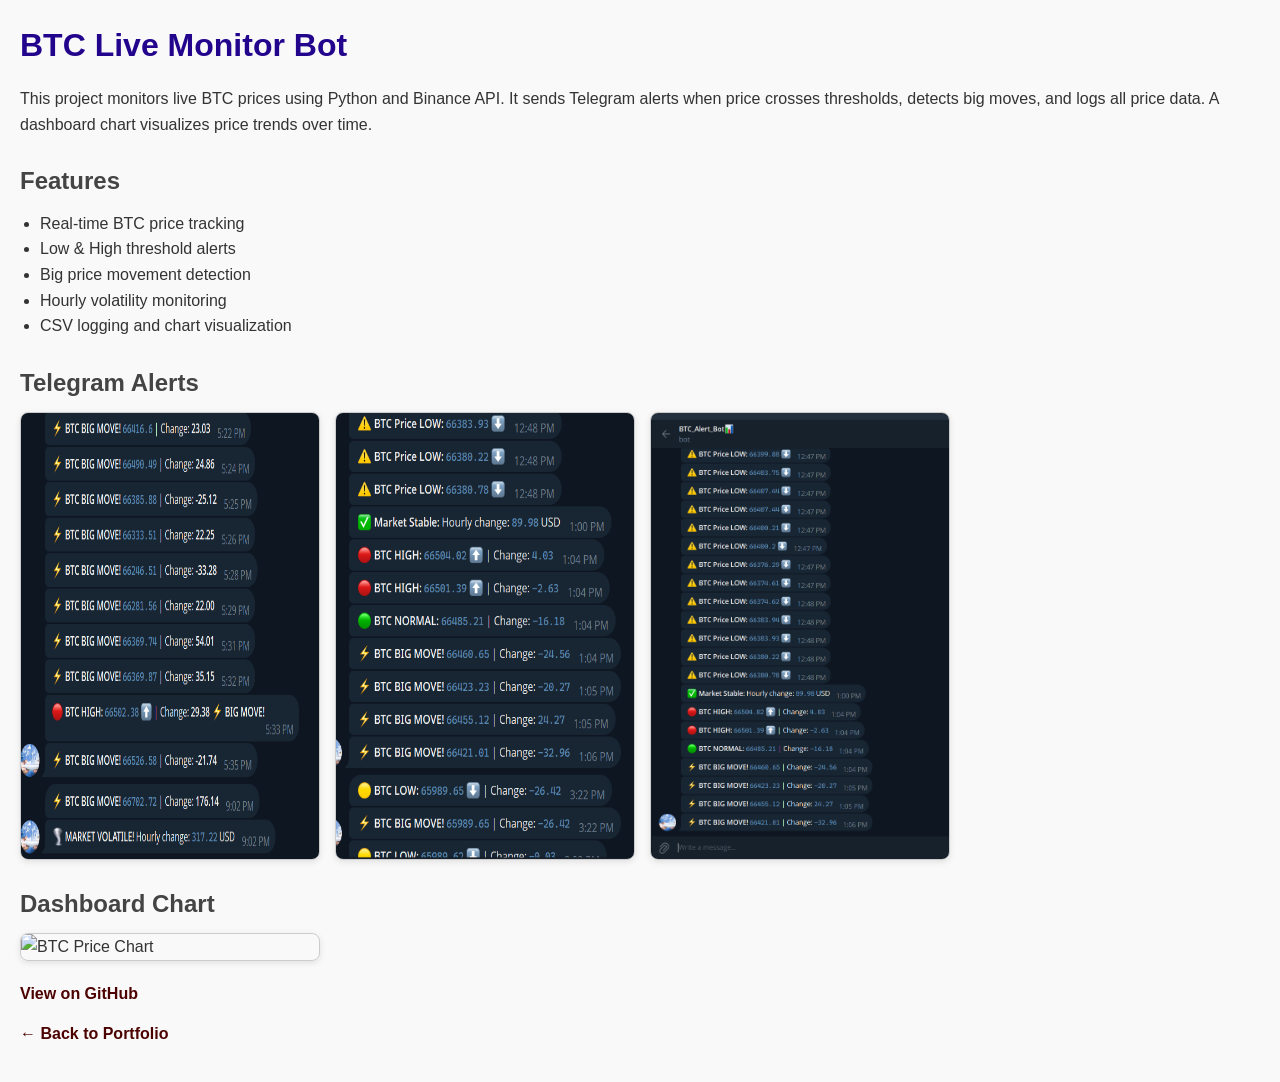
==== btc-project.html @ 2fce858a "add project btc live monitor" ====
<!DOCTYPE html>
<html lang="en">
<head>
  <meta charset="UTF-8">
  <meta name="viewport" content="width=device-width, initial-scale=1.0">
  <title>BTC Live Monitor Bot</title>
  <style>
    /* Reset some defaults */
    * { box-sizing: border-box; margin: 0; padding: 0; }

    body { 
      font-family: Arial, Helvetica, sans-serif; 
      background-color: #f9f9f9; 
      color: #333; 
      line-height: 1.6;
      padding: 20px; 
    }

    a { color: #4d0202; text-decoration: none; }
    a:hover { text-decoration: underline; }

    h1 { color: #23058d; margin-bottom: 15px; }
    h2 { color: #444; margin-top: 25px; margin-bottom: 10px; }

    p { margin-bottom: 15px; }
    ul { margin-left: 20px; margin-bottom: 15px; }

    .images { 
      display: flex; 
      flex-wrap: wrap; 
      gap: 15px; 
      margin-bottom: 20px;
    }

    .images img { 
      max-width: 100%; 
      width: 300px; 
      border: 1px solid #ccc; 
      border-radius: 8px; 
      box-shadow: 0 2px 6px rgba(0,0,0,0.1); 
    }

    .links { margin-top: 20px; }
    .links a { font-weight: bold; }
  </style>
</head>
<body>

  <h1>BTC Live Monitor Bot</h1>

  <p>
    This project monitors live BTC prices using Python and Binance API. It sends Telegram alerts when price crosses thresholds, detects big moves, and logs all price data. A dashboard chart visualizes price trends over time.
  </p>

  <h2>Features</h2>
  <ul>
    <li>Real-time BTC price tracking</li>
    <li>Low & High threshold alerts</li>
    <li>Big price movement detection</li>
    <li>Hourly volatility monitoring</li>
    <li>CSV logging and chart visualization</li>
  </ul>

  <h2>Telegram Alerts</h2>
  <div class="images">
    <img src="assets/images/Screenshot 2026-04-02 220058.png" alt="Low Threshold Alert">
    <img src="assets/images/Screenshot 2026-04-02 220120.png" alt="High Threshold Alert">
    <img src="assets/images/Screenshot 2026-04-02 151703.png" alt="Big Move Alert">
  </div>

  <h2>Dashboard Chart</h2>
  <div class="images">
    <img src="assets/images/btc_chart.png" alt="BTC Price Chart">
  </div>

  <div class="links">
    <p>
      <a href="https://github.com/Yonan-md/live-monitor" target="_blank">View on GitHub</a>
    </p>
    <p>
      <a href="index.html">&larr; Back to Portfolio</a>
    </p>
  </div>

</body>
</html>
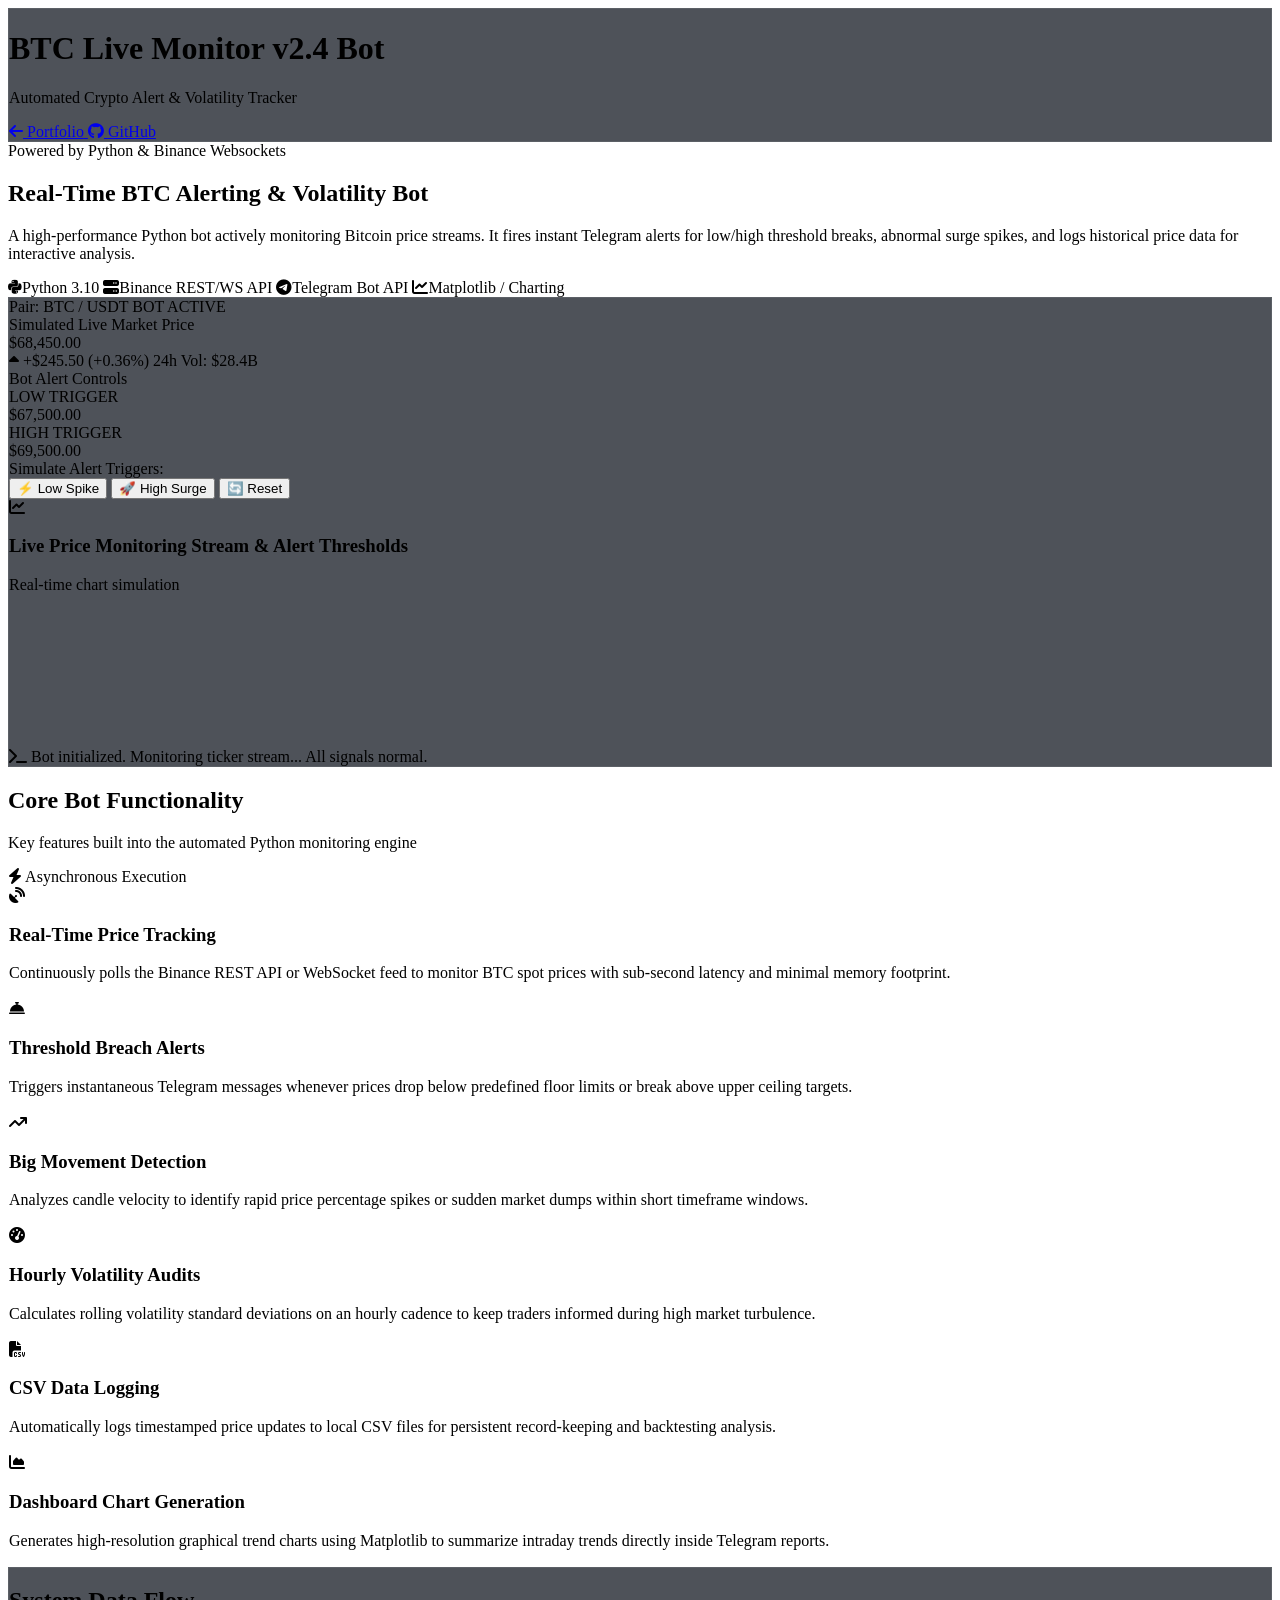
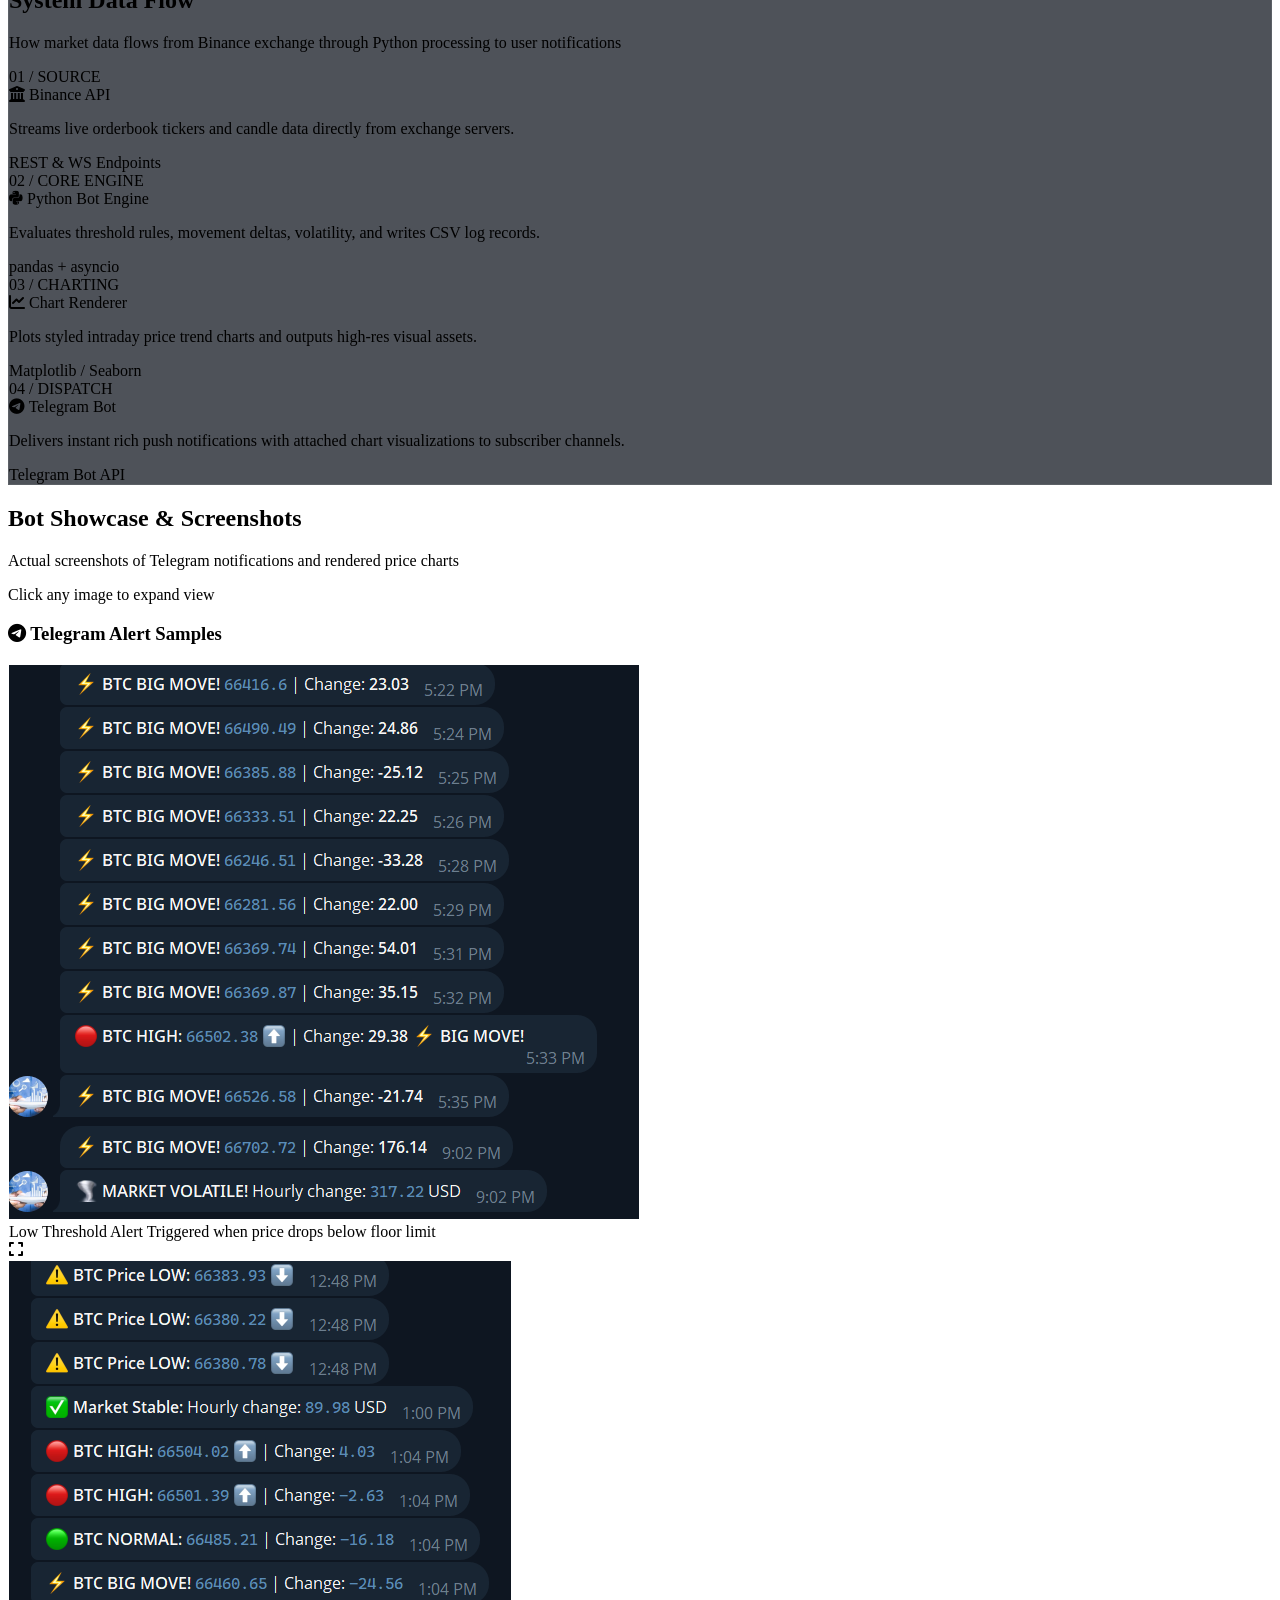
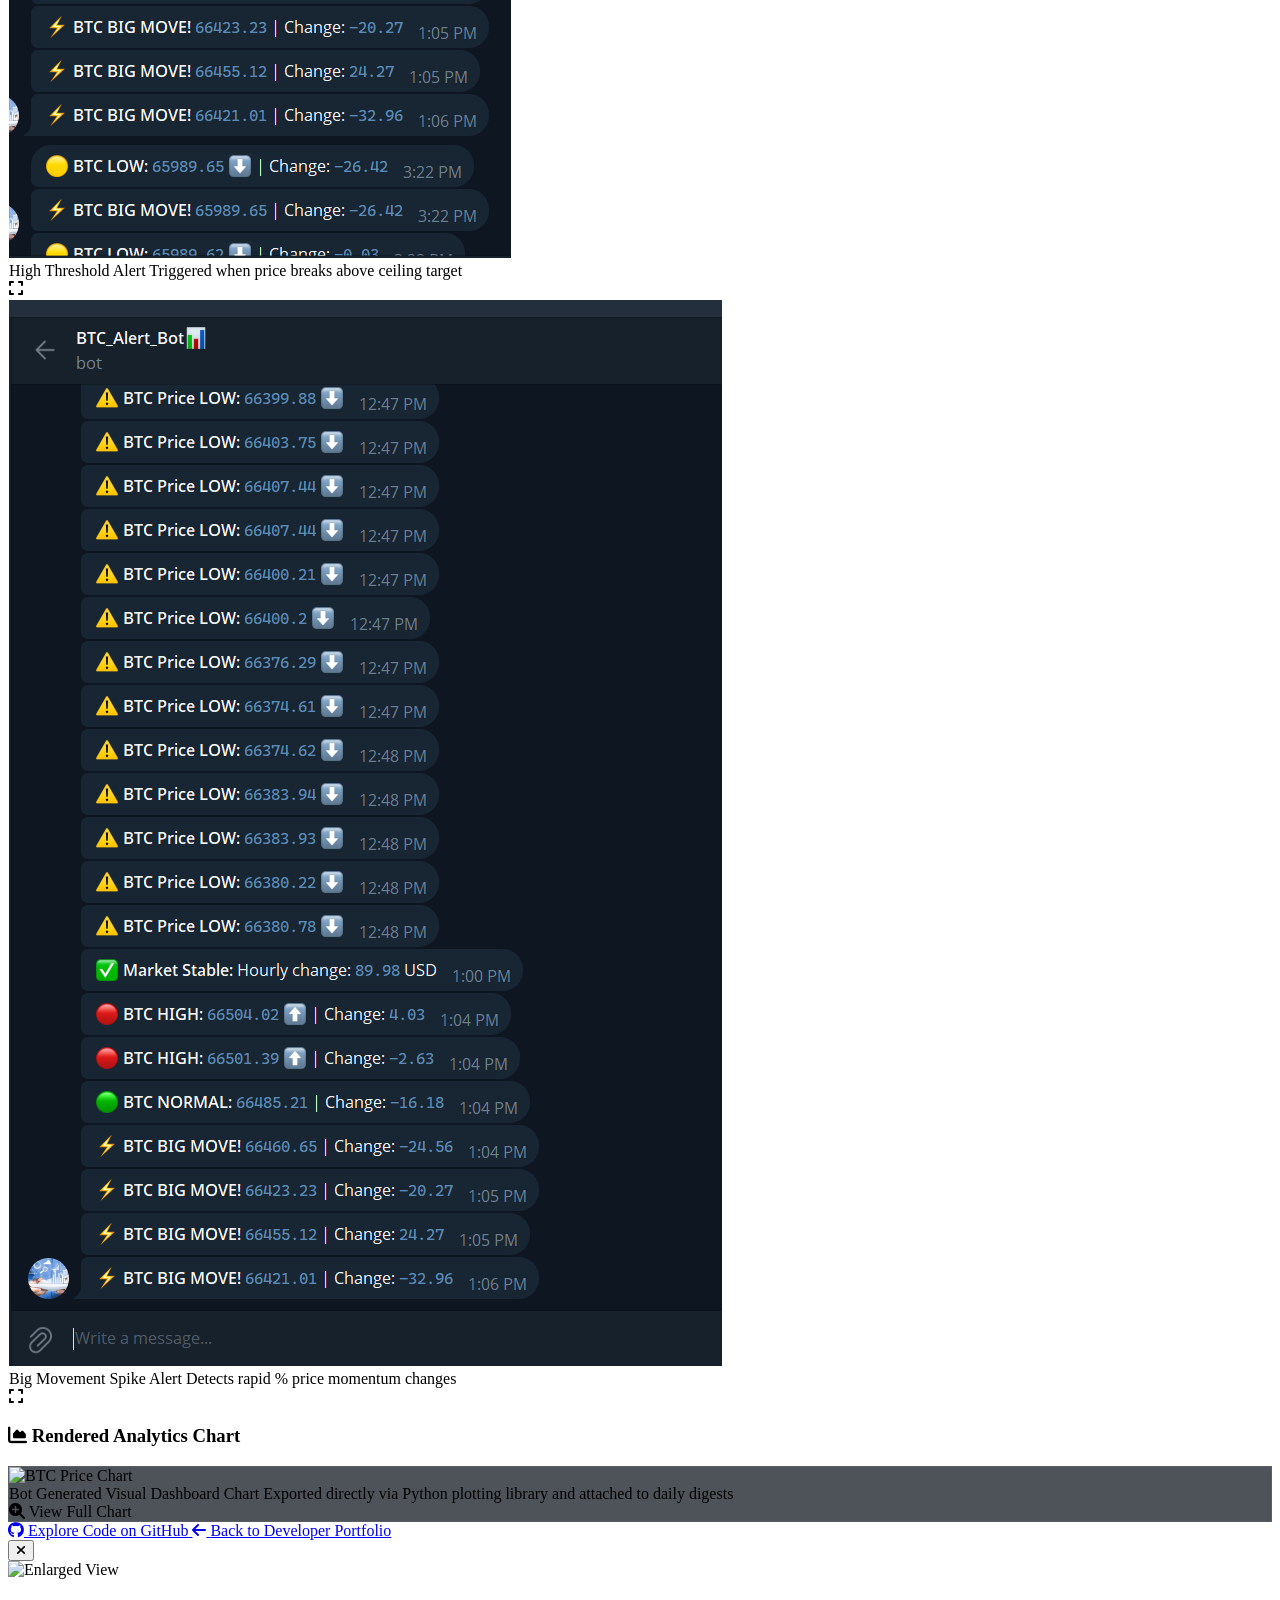
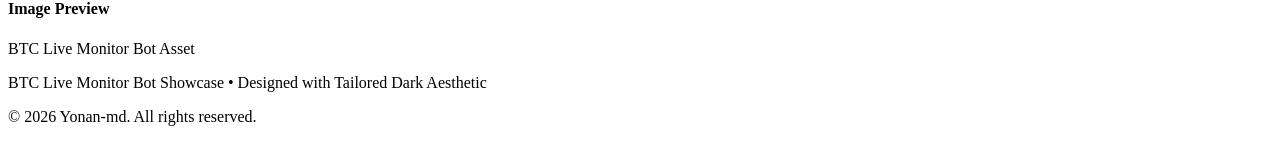
==== commit d34862d5: "Update portfolio project files" ====
--- a/btc-project.html
+++ b/btc-project.html
@@ -1,86 +1,856 @@
 <!DOCTYPE html>
-<html lang="en">
+<html lang="en" class="dark">
+
 <head>
   <meta charset="UTF-8">
   <meta name="viewport" content="width=device-width, initial-scale=1.0">
-  <title>BTC Live Monitor Bot</title>
+  <title>BTC Live Monitor Bot - Modern Showcase</title>
+
+  <!-- Tailwind CSS Framework -->
+  <script src="https://cdn.tailwindcss.com"></script>
+
+  <!-- Font Awesome Icons -->
+  <link rel="stylesheet" href="https://cdnjs.cloudflare.com/ajax/libs/font-awesome/6.4.0/css/all.min.css">
+
+  <!-- Google Fonts: Plus Jakarta Sans & JetBrains Mono -->
+  <link rel="preconnect" href="https://fonts.googleapis.com">
+  <link rel="preconnect" href="https://fonts.gstatic.com" crossorigin>
+  <link
+    href="https://fonts.googleapis.com/css2?family=JetBrains+Mono:wght@400;500;700&family=Plus+Jakarta+Sans:wght@300;400;500;600;700;800&display=swap"
+    rel="stylesheet">
+
+  <!-- Chart.js for Interactive Price Visualization -->
+  <script src="https://cdn.jsdelivr.net/npm/chart.js"></script>
+
+  <script>
+    tailwind.config = {
+      darkMode: 'class',
+      theme: {
+        extend: {
+          colors: {
+            brand: {
+              gold: '#F7931A', // BTC Gold
+              blue: '#00F0FF', // Cyber Cyan
+              dark: '#0B0E14',
+              card: '#131822',
+              cardBorder: '#20293A',
+              accent: '#3B82F6'
+            }
+          },
+          fontFamily: {
+            sans: ['"Plus Jakarta Sans"', 'sans-serif'],
+            mono: ['"JetBrains Mono"', 'monospace']
+          }
+        }
+      }
+    }
+  </script>
+
   <style>
-    /* Reset some defaults */
-    * { box-sizing: border-box; margin: 0; padding: 0; }
-
-    body { 
-      font-family: Arial, Helvetica, sans-serif; 
-      background-color: #f9f9f9; 
-      color: #333; 
-      line-height: 1.6;
-      padding: 20px; 
-    }
-
-    a { color: #4d0202; text-decoration: none; }
-    a:hover { text-decoration: underline; }
-
-    h1 { color: #23058d; margin-bottom: 15px; }
-    h2 { color: #444; margin-top: 25px; margin-bottom: 10px; }
-
-    p { margin-bottom: 15px; }
-    ul { margin-left: 20px; margin-bottom: 15px; }
-
-    .images { 
-      display: flex; 
-      flex-wrap: wrap; 
-      gap: 15px; 
-      margin-bottom: 20px;
-    }
-
-    .images img { 
-      max-width: 100%; 
-      width: 300px; 
-      border: 1px solid #ccc; 
-      border-radius: 8px; 
-      box-shadow: 0 2px 6px rgba(0,0,0,0.1); 
-    }
-
-    .links { margin-top: 20px; }
-    .links a { font-weight: bold; }
+    /* Custom Scrollbar */
+    ::-webkit-scrollbar {
+      width: 8px;
+    }
+
+    ::-webkit-scrollbar-track {
+      background: #0b0e14;
+    }
+
+    ::-webkit-scrollbar-thumb {
+      background: #1e293b;
+      border-radius: 4px;
+    }
+
+    ::-webkit-scrollbar-thumb:hover {
+      background: #334155;
+    }
+
+    /* Glassmorphism Backgrounds */
+    .glass-panel {
+      background: rgba(19, 24, 34, 0.75);
+      backdrop-filter: blur(16px);
+      -webkit-backdrop-filter: blur(16px);
+      border: 1px solid rgba(255, 255, 255, 0.08);
+    }
+
+    .glass-card {
+      background: rgba(255, 255, 255, 0.03);
+      backdrop-filter: blur(10px);
+      border: 1px solid rgba(255, 255, 255, 0.06);
+    }
+
+    .glass-card:hover {
+      border-color: rgba(247, 147, 26, 0.3);
+      box-shadow: 0 10px 30px -10px rgba(247, 147, 26, 0.15);
+    }
+
+    /* Glow Effects */
+    .glow-gold {
+      box-shadow: 0 0 25px -5px rgba(247, 147, 26, 0.3);
+    }
+
+    .glow-cyan {
+      box-shadow: 0 0 25px -5px rgba(0, 240, 255, 0.25);
+    }
+
+    /* Pulse animation for live status indicator */
+    @keyframes pulse-ring {
+      0% {
+        transform: scale(0.95);
+        opacity: 0.8;
+      }
+
+      50% {
+        transform: scale(1.2);
+        opacity: 0.3;
+      }
+
+      100% {
+        transform: scale(0.95);
+        opacity: 0.8;
+      }
+    }
+
+    .pulse-indicator {
+      animation: pulse-ring 2s infinite ease-in-out;
+    }
   </style>
 </head>
-<body>
-
-  <h1>BTC Live Monitor Bot</h1>
-
-  <p>
-    This project monitors live BTC prices using Python and Binance API. It sends Telegram alerts when price crosses thresholds, detects big moves, and logs all price data. A dashboard chart visualizes price trends over time.
-  </p>
-
-  <h2>Features</h2>
-  <ul>
-    <li>Real-time BTC price tracking</li>
-    <li>Low & High threshold alerts</li>
-    <li>Big price movement detection</li>
-    <li>Hourly volatility monitoring</li>
-    <li>CSV logging and chart visualization</li>
-  </ul>
-
-  <h2>Telegram Alerts</h2>
-  <div class="images">
-    <img src="assets/images/Screenshot 2026-04-02 220058.png" alt="Low Threshold Alert">
-    <img src="assets/images/Screenshot 2026-04-02 220120.png" alt="High Threshold Alert">
-    <img src="assets/images/Screenshot 2026-04-02 151703.png" alt="Big Move Alert">
+
+<body
+  class="bg-[#080B10] text-slate-200 font-sans min-h-screen flex flex-col selection:bg-amber-500/30 selection:text-amber-300">
+
+  <!-- Top Navigation Header -->
+  <header class="sticky top-0 z-40 w-full glass-panel border-b border-slate-800/80">
+    <div class="max-w-7xl mx-auto px-4 sm:px-6 lg:px-8 h-20 flex items-center justify-between">
+
+      <!-- Brand Logo / Title -->
+      <div class="flex items-center space-x-3">
+        <div
+          class="w-10 h-10 rounded-xl bg-gradient-to-tr from-amber-500 to-yellow-300 flex items-center justify-center text-slate-950 font-bold text-xl shadow-lg shadow-amber-500/20">
+          <i class="fa-bold fa-bitcoin"></i>
+        </div>
+        <div>
+          <h1 class="font-bold text-lg sm:text-xl text-white tracking-tight flex items-center gap-2">
+            BTC Live Monitor
+            <span
+              class="text-xs font-mono font-normal bg-amber-500/10 text-amber-400 border border-amber-500/20 px-2 py-0.5 rounded-full">v2.4
+              Bot</span>
+          </h1>
+          <p class="text-xs text-slate-400 hidden sm:block">Automated Crypto Alert & Volatility Tracker</p>
+        </div>
+      </div>
+
+      <!-- Quick Action Navigation -->
+      <div class="flex items-center gap-3 sm:gap-4">
+        <a href="index.html"
+          class="inline-flex items-center gap-2 px-3.5 py-2 rounded-lg text-sm font-medium text-slate-300 hover:text-white bg-slate-800/60 hover:bg-slate-700/60 border border-slate-700/50 transition duration-200">
+          <i class="fa-solid fa-arrow-left text-xs"></i>
+          <span class="hidden xs:inline">Portfolio</span>
+        </a>
+        <a href="https://github.com/Yonan-md/live-monitor" target="_blank" rel="noopener noreferrer"
+          class="inline-flex items-center gap-2 px-4 py-2 rounded-lg text-sm font-semibold text-slate-900 bg-gradient-to-r from-amber-400 to-amber-500 hover:from-amber-300 hover:to-amber-400 shadow-md shadow-amber-500/20 transition duration-200">
+          <i class="fa-brands fa-github text-base"></i>
+          <span>GitHub</span>
+        </a>
+      </div>
+    </div>
+  </header>
+
+  <!-- Hero & Live Ticker Showcase Section -->
+  <main class="flex-grow max-w-7xl w-full mx-auto px-4 sm:px-6 lg:px-8 py-8 space-y-12">
+
+    <!-- Hero Header -->
+    <section class="text-center max-w-3xl mx-auto pt-4 space-y-4">
+      <div
+        class="inline-flex items-center gap-2 px-3 py-1 rounded-full text-xs font-mono font-medium bg-cyan-500/10 text-cyan-400 border border-cyan-500/20">
+        <span class="w-2 h-2 rounded-full bg-cyan-400 animate-ping"></span>
+        Powered by Python & Binance Websockets
+      </div>
+
+      <h2 class="text-3xl sm:text-5xl font-extrabold text-white tracking-tight leading-tight">
+        Real-Time BTC Alerting & <span
+          class="bg-gradient-to-r from-amber-400 via-orange-400 to-yellow-300 bg-clip-text text-transparent">Volatility
+          Bot</span>
+      </h2>
+
+      <p class="text-slate-400 text-base sm:text-lg leading-relaxed">
+        A high-performance Python bot actively monitoring Bitcoin price streams. It fires instant Telegram alerts for
+        low/high threshold breaks, abnormal surge spikes, and logs historical price data for interactive analysis.
+      </p>
+
+      <!-- Tech Stack Badges -->
+      <div class="flex flex-wrap justify-center items-center gap-2 pt-2">
+        <span
+          class="px-3 py-1 rounded-md text-xs font-mono bg-slate-800/80 text-slate-300 border border-slate-700/60"><i
+            class="fa-brands fa-python text-blue-400 mr-1.5"></i>Python 3.10</span>
+        <span
+          class="px-3 py-1 rounded-md text-xs font-mono bg-slate-800/80 text-slate-300 border border-slate-700/60"><i
+            class="fa-solid fa-server text-amber-400 mr-1.5"></i>Binance REST/WS API</span>
+        <span
+          class="px-3 py-1 rounded-md text-xs font-mono bg-slate-800/80 text-slate-300 border border-slate-700/60"><i
+            class="fa-brands fa-telegram text-sky-400 mr-1.5"></i>Telegram Bot API</span>
+        <span
+          class="px-3 py-1 rounded-md text-xs font-mono bg-slate-800/80 text-slate-300 border border-slate-700/60"><i
+            class="fa-solid fa-chart-line text-emerald-400 mr-1.5"></i>Matplotlib / Charting</span>
+      </div>
+    </section>
+
+    <!-- Interactive Live Ticker Simulator Box -->
+    <section class="glass-panel rounded-2xl p-6 sm:p-8 border border-slate-800 relative overflow-hidden">
+      <div class="absolute top-0 left-0 right-0 h-1 bg-gradient-to-r from-amber-500 via-cyan-500 to-amber-500"></div>
+
+      <div class="grid grid-cols-1 lg:grid-cols-3 gap-8 items-center">
+        <!-- Live Ticker Stats -->
+        <div
+          class="space-y-6 lg:col-span-1 border-b lg:border-b-0 lg:border-r border-slate-800/80 pb-6 lg:pb-0 lg:pr-6">
+          <div class="flex items-center justify-between">
+            <span class="text-xs uppercase font-mono tracking-wider text-slate-400">Pair: BTC / USDT</span>
+            <span
+              class="inline-flex items-center gap-1.5 text-xs font-mono text-emerald-400 bg-emerald-500/10 border border-emerald-500/20 px-2.5 py-1 rounded-full">
+              <span class="w-1.5 h-1.5 rounded-full bg-emerald-400 pulse-indicator"></span>
+              BOT ACTIVE
+            </span>
+          </div>
+
+          <div>
+            <div class="text-xs text-slate-400 font-mono mb-1">Simulated Live Market Price</div>
+            <div
+              class="text-4xl sm:text-5xl font-extrabold font-mono text-white tracking-tight flex items-baseline gap-3"
+              id="liveBtcPrice">
+              $68,450.00
+            </div>
+            <div class="flex items-center gap-2 mt-2 text-sm font-mono" id="priceChangeBadge">
+              <span class="text-emerald-400 flex items-center gap-1 font-semibold">
+                <i class="fa-solid fa-caret-up"></i> +$245.50 (+0.36%)
+              </span>
+              <span class="text-slate-500 text-xs">24h Vol: $28.4B</span>
+            </div>
+          </div>
+
+          <!-- Alert Threshold Indicators -->
+          <div class="space-y-2 pt-2 border-t border-slate-800/60">
+            <div class="text-xs font-mono text-slate-400 uppercase tracking-wider">Bot Alert Controls</div>
+            <div class="grid grid-cols-2 gap-2 text-xs font-mono">
+              <div class="p-2.5 rounded-lg bg-slate-900/60 border border-slate-800">
+                <div class="text-slate-400 text-[10px]">LOW TRIGGER</div>
+                <div class="text-rose-400 font-bold">$67,500.00</div>
+              </div>
+              <div class="p-2.5 rounded-lg bg-slate-900/60 border border-slate-800">
+                <div class="text-slate-400 text-[10px]">HIGH TRIGGER</div>
+                <div class="text-emerald-400 font-bold">$69,500.00</div>
+              </div>
+            </div>
+          </div>
+
+          <!-- Quick Test Triggers -->
+          <div class="pt-2">
+            <div class="text-xs font-mono text-slate-400 mb-2">Simulate Alert Triggers:</div>
+            <div class="flex flex-wrap gap-2">
+              <button onclick="triggerSimulatedSpike('low')"
+                class="px-3 py-1.5 bg-rose-500/10 hover:bg-rose-500/20 text-rose-400 border border-rose-500/30 rounded-lg text-xs font-mono transition">
+                ⚡ Low Spike
+              </button>
+              <button onclick="triggerSimulatedSpike('high')"
+                class="px-3 py-1.5 bg-emerald-500/10 hover:bg-emerald-500/20 text-emerald-400 border border-emerald-500/30 rounded-lg text-xs font-mono transition">
+                🚀 High Surge
+              </button>
+              <button onclick="resetSimulation()"
+                class="px-3 py-1.5 bg-slate-800 hover:bg-slate-700 text-slate-300 border border-slate-700 rounded-lg text-xs font-mono transition">
+                🔄 Reset
+              </button>
+            </div>
+          </div>
+        </div>
+
+        <!-- Live Simulated Chart -->
+        <div class="lg:col-span-2 space-y-3">
+          <div class="flex items-center justify-between">
+            <div class="flex items-center gap-2">
+              <i class="fa-solid fa-chart-line text-amber-400"></i>
+              <h3 class="text-sm font-semibold text-white">Live Price Monitoring Stream & Alert Thresholds</h3>
+            </div>
+            <span class="text-xs font-mono text-slate-400">Real-time chart simulation</span>
+          </div>
+
+          <div class="relative w-full h-[260px] sm:h-[300px] rounded-xl bg-slate-950/60 p-4 border border-slate-800/80">
+            <canvas id="btcLiveChart"></canvas>
+          </div>
+
+          <!-- Alert Logs Stream -->
+          <div id="simLogBox"
+            class="p-3 rounded-lg bg-slate-950/80 border border-slate-800 font-mono text-xs text-slate-300 h-16 overflow-y-auto flex items-center">
+            <div class="flex items-center gap-2 text-cyan-400">
+              <i class="fa-solid fa-terminal text-xs"></i>
+              <span>Bot initialized. Monitoring ticker stream... All signals normal.</span>
+            </div>
+          </div>
+        </div>
+      </div>
+    </section>
+
+    <!-- Bot Capabilities / Features Grid -->
+    <section class="space-y-6">
+      <div class="flex flex-col sm:flex-row sm:items-end justify-between gap-2 border-b border-slate-800 pb-4">
+        <div>
+          <h2 class="text-2xl font-bold text-white tracking-tight">Core Bot Functionality</h2>
+          <p class="text-slate-400 text-sm">Key features built into the automated Python monitoring engine</p>
+        </div>
+        <span
+          class="text-xs font-mono text-amber-400/90 bg-amber-400/10 px-3 py-1 rounded-full border border-amber-400/20 w-fit">
+          <i class="fa-solid fa-bolt mr-1"></i> Asynchronous Execution
+        </span>
+      </div>
+
+      <div class="grid grid-cols-1 md:grid-cols-2 lg:grid-cols-3 gap-5">
+
+        <!-- Feature 1 -->
+        <div class="glass-card rounded-xl p-6 space-y-3 transition-all duration-300">
+          <div
+            class="w-12 h-12 rounded-lg bg-amber-500/10 border border-amber-500/20 text-amber-400 flex items-center justify-center text-xl">
+            <i class="fa-solid fa-satellite-dish"></i>
+          </div>
+          <h3 class="text-lg font-semibold text-white">Real-Time Price Tracking</h3>
+          <p class="text-slate-400 text-sm leading-relaxed">
+            Continuously polls the Binance REST API or WebSocket feed to monitor BTC spot prices with sub-second latency
+            and minimal memory footprint.
+          </p>
+        </div>
+
+        <!-- Feature 2 -->
+        <div class="glass-card rounded-xl p-6 space-y-3 transition-all duration-300">
+          <div
+            class="w-12 h-12 rounded-lg bg-rose-500/10 border border-rose-500/20 text-rose-400 flex items-center justify-center text-xl">
+            <i class="fa-solid fa-bell-concierge"></i>
+          </div>
+          <h3 class="text-lg font-semibold text-white">Threshold Breach Alerts</h3>
+          <p class="text-slate-400 text-sm leading-relaxed">
+            Triggers instantaneous Telegram messages whenever prices drop below predefined floor limits or break above
+            upper ceiling targets.
+          </p>
+        </div>
+
+        <!-- Feature 3 -->
+        <div class="glass-card rounded-xl p-6 space-y-3 transition-all duration-300">
+          <div
+            class="w-12 h-12 rounded-lg bg-cyan-500/10 border border-cyan-500/20 text-cyan-400 flex items-center justify-center text-xl">
+            <i class="fa-solid fa-arrow-trend-up"></i>
+          </div>
+          <h3 class="text-lg font-semibold text-white">Big Movement Detection</h3>
+          <p class="text-slate-400 text-sm leading-relaxed">
+            Analyzes candle velocity to identify rapid price percentage spikes or sudden market dumps within short
+            timeframe windows.
+          </p>
+        </div>
+
+        <!-- Feature 4 -->
+        <div class="glass-card rounded-xl p-6 space-y-3 transition-all duration-300">
+          <div
+            class="w-12 h-12 rounded-lg bg-purple-500/10 border border-purple-500/20 text-purple-400 flex items-center justify-center text-xl">
+            <i class="fa-solid fa-gauge-high"></i>
+          </div>
+          <h3 class="text-lg font-semibold text-white">Hourly Volatility Audits</h3>
+          <p class="text-slate-400 text-sm leading-relaxed">
+            Calculates rolling volatility standard deviations on an hourly cadence to keep traders informed during high
+            market turbulence.
+          </p>
+        </div>
+
+        <!-- Feature 5 -->
+        <div class="glass-card rounded-xl p-6 space-y-3 transition-all duration-300">
+          <div
+            class="w-12 h-12 rounded-lg bg-emerald-500/10 border border-emerald-500/20 text-emerald-400 flex items-center justify-center text-xl">
+            <i class="fa-solid fa-file-csv"></i>
+          </div>
+          <h3 class="text-lg font-semibold text-white">CSV Data Logging</h3>
+          <p class="text-slate-400 text-sm leading-relaxed">
+            Automatically logs timestamped price updates to local CSV files for persistent record-keeping and
+            backtesting analysis.
+          </p>
+        </div>
+
+        <!-- Feature 6 -->
+        <div class="glass-card rounded-xl p-6 space-y-3 transition-all duration-300">
+          <div
+            class="w-12 h-12 rounded-lg bg-blue-500/10 border border-blue-500/20 text-blue-400 flex items-center justify-center text-xl">
+            <i class="fa-solid fa-chart-area"></i>
+          </div>
+          <h3 class="text-lg font-semibold text-white">Dashboard Chart Generation</h3>
+          <p class="text-slate-400 text-sm leading-relaxed">
+            Generates high-resolution graphical trend charts using Matplotlib to summarize intraday trends directly
+            inside Telegram reports.
+          </p>
+        </div>
+
+      </div>
+    </section>
+
+    <!-- System Architecture Section -->
+    <section class="glass-panel rounded-2xl p-6 sm:p-8 border border-slate-800 space-y-6">
+      <div class="border-b border-slate-800 pb-4">
+        <h2 class="text-2xl font-bold text-white tracking-tight">System Data Flow</h2>
+        <p class="text-slate-400 text-sm">How market data flows from Binance exchange through Python processing to user
+          notifications</p>
+      </div>
+
+      <!-- Flow Architecture Grid -->
+      <div class="grid grid-cols-1 md:grid-cols-4 gap-4 relative">
+
+        <!-- Step 1 -->
+        <div class="p-5 rounded-xl bg-slate-900/80 border border-slate-800 relative flex flex-col justify-between">
+          <div class="space-y-2">
+            <div class="text-xs font-mono text-amber-400">01 / SOURCE</div>
+            <div class="font-bold text-white text-base flex items-center gap-2">
+              <i class="fa-solid fa-building-columns text-amber-400"></i> Binance API
+            </div>
+            <p class="text-xs text-slate-400">Streams live orderbook tickers and candle data directly from exchange
+              servers.</p>
+          </div>
+          <div class="mt-4 pt-3 border-t border-slate-800 text-[11px] font-mono text-slate-500">REST & WS Endpoints
+          </div>
+        </div>
+
+        <!-- Step 2 -->
+        <div class="p-5 rounded-xl bg-slate-900/80 border border-slate-800 relative flex flex-col justify-between">
+          <div class="space-y-2">
+            <div class="text-xs font-mono text-cyan-400">02 / CORE ENGINE</div>
+            <div class="font-bold text-white text-base flex items-center gap-2">
+              <i class="fa-brands fa-python text-cyan-400"></i> Python Bot Engine
+            </div>
+            <p class="text-xs text-slate-400">Evaluates threshold rules, movement deltas, volatility, and writes CSV log
+              records.</p>
+          </div>
+          <div class="mt-4 pt-3 border-t border-slate-800 text-[11px] font-mono text-slate-500">pandas + asyncio</div>
+        </div>
+
+        <!-- Step 3 -->
+        <div class="p-5 rounded-xl bg-slate-900/80 border border-slate-800 relative flex flex-col justify-between">
+          <div class="space-y-2">
+            <div class="text-xs font-mono text-blue-400">03 / CHARTING</div>
+            <div class="font-bold text-white text-base flex items-center gap-2">
+              <i class="fa-solid fa-chart-line text-blue-400"></i> Chart Renderer
+            </div>
+            <p class="text-xs text-slate-400">Plots styled intraday price trend charts and outputs high-res visual
+              assets.</p>
+          </div>
+          <div class="mt-4 pt-3 border-t border-slate-800 text-[11px] font-mono text-slate-500">Matplotlib / Seaborn
+          </div>
+        </div>
+
+        <!-- Step 4 -->
+        <div class="p-5 rounded-xl bg-slate-900/80 border border-slate-800 relative flex flex-col justify-between">
+          <div class="space-y-2">
+            <div class="text-xs font-mono text-emerald-400">04 / DISPATCH</div>
+            <div class="font-bold text-white text-base flex items-center gap-2">
+              <i class="fa-brands fa-telegram text-emerald-400"></i> Telegram Bot
+            </div>
+            <p class="text-xs text-slate-400">Delivers instant rich push notifications with attached chart
+              visualizations to subscriber channels.</p>
+          </div>
+          <div class="mt-4 pt-3 border-t border-slate-800 text-[11px] font-mono text-slate-500">Telegram Bot API</div>
+        </div>
+
+      </div>
+    </section>
+
+    <!-- Screenshot Gallery Section -->
+    <section class="space-y-6">
+      <div class="flex flex-col sm:flex-row sm:items-end justify-between gap-2 border-b border-slate-800 pb-4">
+        <div>
+          <h2 class="text-2xl font-bold text-white tracking-tight">Bot Showcase & Screenshots</h2>
+          <p class="text-slate-400 text-sm">Actual screenshots of Telegram notifications and rendered price charts</p>
+        </div>
+        <span class="text-xs font-mono text-slate-400">Click any image to expand view</span>
+      </div>
+
+      <!-- Telegram Alert Screenshots Sub-Grid -->
+      <div class="space-y-3">
+        <h3 class="text-sm font-semibold text-slate-300 uppercase tracking-wider font-mono flex items-center gap-2">
+          <i class="fa-brands fa-telegram text-sky-400"></i> Telegram Alert Samples
+        </h3>
+
+        <div class="grid grid-cols-1 sm:grid-cols-2 lg:grid-cols-3 gap-5">
+
+          <!-- Image 1 -->
+          <div onclick="openLightbox('assets/images/Screenshot 2026-04-02 220058.png', 'Low Threshold Alert')"
+            class="group relative rounded-xl overflow-hidden glass-card border border-slate-800 cursor-pointer transition-all duration-300 hover:scale-[1.02]">
+            <div class="aspect-video bg-slate-900 overflow-hidden flex items-center justify-center p-2">
+              <img src="assets/images/Screenshot 2026-04-02 220058.png" alt="Low Threshold Alert"
+                class="max-h-full max-w-full object-contain rounded-md transition duration-300 group-hover:scale-105"
+                onerror="this.onerror=null; this.src='https://placehold.co/600x400/131822/F7931A?text=Low+Threshold+Alert+Screenshot';">
+            </div>
+            <div class="p-3 bg-slate-900/90 border-t border-slate-800/80 flex items-center justify-between">
+              <div>
+                <span class="text-xs font-semibold text-rose-400 block">Low Threshold Alert</span>
+                <span class="text-[11px] text-slate-400">Triggered when price drops below floor limit</span>
+              </div>
+              <i class="fa-solid fa-expand text-slate-400 group-hover:text-amber-400 text-xs"></i>
+            </div>
+          </div>
+
+          <!-- Image 2 -->
+          <div onclick="openLightbox('assets/images/Screenshot 2026-04-02 220120.png', 'High Threshold Alert')"
+            class="group relative rounded-xl overflow-hidden glass-card border border-slate-800 cursor-pointer transition-all duration-300 hover:scale-[1.02]">
+            <div class="aspect-video bg-slate-900 overflow-hidden flex items-center justify-center p-2">
+              <img src="assets/images/Screenshot 2026-04-02 220120.png" alt="High Threshold Alert"
+                class="max-h-full max-w-full object-contain rounded-md transition duration-300 group-hover:scale-105"
+                onerror="this.onerror=null; this.src='https://placehold.co/600x400/131822/00F0FF?text=High+Threshold+Alert+Screenshot';">
+            </div>
+            <div class="p-3 bg-slate-900/90 border-t border-slate-800/80 flex items-center justify-between">
+              <div>
+                <span class="text-xs font-semibold text-emerald-400 block">High Threshold Alert</span>
+                <span class="text-[11px] text-slate-400">Triggered when price breaks above ceiling target</span>
+              </div>
+              <i class="fa-solid fa-expand text-slate-400 group-hover:text-amber-400 text-xs"></i>
+            </div>
+          </div>
+
+          <!-- Image 3 -->
+          <div onclick="openLightbox('assets/images/Screenshot 2026-04-02 151703.png', 'Big Move Alert')"
+            class="group relative rounded-xl overflow-hidden glass-card border border-slate-800 cursor-pointer transition-all duration-300 hover:scale-[1.02]">
+            <div class="aspect-video bg-slate-900 overflow-hidden flex items-center justify-center p-2">
+              <img src="assets/images/Screenshot 2026-04-02 151703.png" alt="Big Move Alert"
+                class="max-h-full max-w-full object-contain rounded-md transition duration-300 group-hover:scale-105"
+                onerror="this.onerror=null; this.src='https://placehold.co/600x400/131822/3B82F6?text=Big+Move+Alert+Screenshot';">
+            </div>
+            <div class="p-3 bg-slate-900/90 border-t border-slate-800/80 flex items-center justify-between">
+              <div>
+                <span class="text-xs font-semibold text-amber-400 block">Big Movement Spike Alert</span>
+                <span class="text-[11px] text-slate-400">Detects rapid % price momentum changes</span>
+              </div>
+              <i class="fa-solid fa-expand text-slate-400 group-hover:text-amber-400 text-xs"></i>
+            </div>
+          </div>
+
+        </div>
+      </div>
+
+      <!-- Dashboard Chart Screenshot Sub-Grid -->
+      <div class="space-y-3 pt-4">
+        <h3 class="text-sm font-semibold text-slate-300 uppercase tracking-wider font-mono flex items-center gap-2">
+          <i class="fa-solid fa-chart-area text-amber-400"></i> Rendered Analytics Chart
+        </h3>
+
+        <div onclick="openLightbox('assets/images/btc_chart.png', 'Generated BTC Dashboard Chart')"
+          class="group relative rounded-xl overflow-hidden glass-panel border border-slate-800 cursor-pointer transition-all duration-300 hover:border-amber-500/40">
+          <div class="p-4 bg-slate-900/60 overflow-hidden flex items-center justify-center min-h-[220px]">
+            <img src="assets/images/btc_chart.png" alt="BTC Price Chart"
+              class="max-h-[380px] w-auto object-contain rounded-lg shadow-xl transition duration-300 group-hover:scale-[1.01]"
+              onerror="this.onerror=null; this.src='https://placehold.co/900x450/131822/F7931A?text=Generated+BTC+Dashboard+Chart';">
+          </div>
+          <div class="p-4 bg-slate-900 border-t border-slate-800 flex items-center justify-between">
+            <div>
+              <span class="text-sm font-semibold text-white block">Bot Generated Visual Dashboard Chart</span>
+              <span class="text-xs text-slate-400">Exported directly via Python plotting library and attached to daily
+                digests</span>
+            </div>
+            <div
+              class="flex items-center gap-2 text-xs font-mono text-amber-400 bg-amber-500/10 px-3 py-1.5 rounded-lg border border-amber-500/20">
+              <i class="fa-solid fa-magnifying-glass-plus"></i> View Full Chart
+            </div>
+          </div>
+        </div>
+      </div>
+    </section>
+
+    <!-- Bottom Project Action Buttons -->
+    <section
+      class="pt-6 pb-12 text-center flex flex-col sm:flex-row items-center justify-center gap-4 border-t border-slate-800">
+      <a href="https://github.com/Yonan-md/live-monitor" target="_blank" rel="noopener noreferrer"
+        class="w-full sm:w-auto inline-flex items-center justify-center gap-2 px-6 py-3 rounded-xl font-bold text-slate-950 bg-gradient-to-r from-amber-400 to-amber-500 hover:from-amber-300 hover:to-amber-400 shadow-lg shadow-amber-500/20 transition duration-200">
+        <i class="fa-brands fa-github text-lg"></i>
+        <span>Explore Code on GitHub</span>
+      </a>
+
+      <a href="index.html"
+        class="w-full sm:w-auto inline-flex items-center justify-center gap-2 px-6 py-3 rounded-xl font-semibold text-slate-300 hover:text-white bg-slate-900 hover:bg-slate-800 border border-slate-800 transition duration-200">
+        <i class="fa-solid fa-arrow-left text-sm"></i>
+        <span>Back to Developer Portfolio</span>
+      </a>
+    </section>
+
+  </main>
+
+  <!-- Modal Lightbox for Image Inspection -->
+  <div id="lightboxModal"
+    class="fixed inset-0 z-50 hidden bg-black/90 backdrop-blur-md flex items-center justify-center p-4 sm:p-8"
+    onclick="closeLightbox()">
+    <div class="relative max-w-5xl w-full max-h-full flex flex-col items-center" onclick="event.stopPropagation()">
+      <!-- Close Button -->
+      <button onclick="closeLightbox()"
+        class="absolute -top-10 right-0 text-slate-400 hover:text-white text-2xl font-bold transition">
+        <i class="fa-solid fa-xmark"></i>
+      </button>
+
+      <!-- Lightbox Image Container -->
+      <div
+        class="bg-slate-900 rounded-2xl border border-slate-800 p-2 overflow-hidden shadow-2xl max-h-[80vh] flex items-center justify-center">
+        <img id="lightboxImage" src="" alt="Enlarged View" class="max-h-[75vh] w-auto object-contain rounded-lg">
+      </div>
+
+      <!-- Caption -->
+      <div class="mt-4 text-center">
+        <h4 id="lightboxTitle" class="text-lg font-bold text-white">Image Preview</h4>
+        <p class="text-xs text-slate-400 font-mono mt-1">BTC Live Monitor Bot Asset</p>
+      </div>
+    </div>
   </div>
 
-  <h2>Dashboard Chart</h2>
-  <div class="images">
-    <img src="assets/images/btc_chart.png" alt="BTC Price Chart">
-  </div>
-
-  <div class="links">
-    <p>
-      <a href="https://github.com/Yonan-md/live-monitor" target="_blank">View on GitHub</a>
-    </p>
-    <p>
-      <a href="index.html">&larr; Back to Portfolio</a>
-    </p>
-  </div>
-
+  <!-- Footer -->
+  <footer class="w-full border-t border-slate-800/80 bg-slate-950 py-6">
+    <div class="max-w-7xl mx-auto px-4 text-center text-xs text-slate-500 font-mono space-y-2">
+      <p>BTC Live Monitor Bot Showcase &bull; Designed with Tailored Dark Aesthetic</p>
+      <p>&copy; 2026 Yonan-md. All rights reserved.</p>
+    </div>
+  </footer>
+
+  <script>
+    // Global simulation state
+    let btcChart = null;
+    let basePrice = 68450.00;
+    let currentPrice = basePrice;
+    let labels = [];
+    let priceData = [];
+    let lowThreshold = 67500;
+    let highThreshold = 69500;
+
+    // Initialize Page logic on load
+    window.addEventListener('DOMContentLoaded', () => {
+      initChart();
+      startPriceSimulation();
+    });
+
+    // Chart initialization with Chart.js
+    function initChart() {
+      const ctx = document.getElementById('btcLiveChart').getContext('2d');
+
+      // Generate initial 20 historical points
+      const now = new Date();
+      for (let i = 19; i >= 0; i--) {
+        const timeStr = new Date(now.getTime() - i * 3000).toLocaleTimeString([], { hour: '2-digit', minute: '2-digit', second: '2-digit' });
+        labels.push(timeStr);
+        // smooth random walk
+        let variation = (Math.random() - 0.48) * 80;
+        basePrice += variation;
+        priceData.push(parseFloat(basePrice.toFixed(2)));
+      }
+      currentPrice = priceData[priceData.length - 1];
+
+      // Custom Gradient Background for Line Chart
+      const gradient = ctx.createLinearGradient(0, 0, 0, 260);
+      gradient.addColorStop(0, 'rgba(247, 147, 26, 0.35)');
+      gradient.addColorStop(1, 'rgba(247, 147, 26, 0.0)');
+
+      btcChart = new Chart(ctx, {
+        type: 'line',
+        data: {
+          labels: labels,
+          datasets: [{
+            label: 'BTC/USDT',
+            data: priceData,
+            borderColor: '#F7931A',
+            borderWidth: 2.5,
+            fill: true,
+            backgroundColor: gradient,
+            tension: 0.3,
+            pointRadius: 2,
+            pointHoverRadius: 6,
+            pointBackgroundColor: '#F7931A'
+          }]
+        },
+        options: {
+          responsive: true,
+          maintainAspectRatio: false,
+          animation: { duration: 400 },
+          scales: {
+            x: {
+              grid: { color: 'rgba(255, 255, 255, 0.05)' },
+              ticks: { color: '#64748B', font: { family: 'JetBrains Mono', size: 10 }, maxTicksLimit: 6 }
+            },
+            y: {
+              grid: { color: 'rgba(255, 255, 255, 0.05)' },
+              ticks: {
+                color: '#64748B',
+                font: { family: 'JetBrains Mono', size: 10 },
+                callback: function (val) { return '$' + val.toLocaleString(); }
+              }
+            }
+          },
+          plugins: {
+            legend: { display: false },
+            tooltip: {
+              backgroundColor: '#0F172A',
+              titleColor: '#F8FAFC',
+              bodyColor: '#F7931A',
+              borderColor: '#334155',
+              borderWidth: 1,
+              padding: 10,
+              displayColors: false,
+              callbacks: {
+                label: function (ctx) { return 'Price: $' + ctx.parsed.y.toLocaleString(); }
+              }
+            }
+          }
+        }
+      });
+
+      updateDisplayValues(currentPrice, 0);
+    }
+
+    // Continuous Real-Time Simulation Interval
+    function startPriceSimulation() {
+      setInterval(() => {
+        let delta = (Math.random() - 0.49) * 45;
+        currentPrice += delta;
+        currentPrice = Math.max(65000, Math.min(72000, currentPrice));
+
+        pushChartPoint(currentPrice, delta);
+        checkAlertThresholds(currentPrice, delta);
+      }, 3000);
+    }
+
+    // Push new point to chart
+    function pushChartPoint(price, delta) {
+      if (!btcChart) return;
+
+      const timeStr = new Date().toLocaleTimeString([], { hour: '2-digit', minute: '2-digit', second: '2-digit' });
+
+      btcChart.data.labels.push(timeStr);
+      btcChart.data.datasets[0].data.push(parseFloat(price.toFixed(2)));
+
+      if (btcChart.data.labels.length > 25) {
+        btcChart.data.labels.shift();
+        btcChart.data.datasets[0].data.shift();
+      }
+
+      btcChart.update();
+      updateDisplayValues(price, delta);
+    }
+
+    // Update Live Ticker Labels
+    function updateDisplayValues(price, delta) {
+      const priceEl = document.getElementById('liveBtcPrice');
+      const badgeEl = document.getElementById('priceChangeBadge');
+
+      if (priceEl) {
+        priceEl.innerText = '$' + price.toLocaleString('en-US', { minimumFractionDigits: 2, maximumFractionDigits: 2 });
+      }
+
+      if (badgeEl) {
+        const isUp = delta >= 0;
+        const colorClass = isUp ? 'text-emerald-400' : 'text-rose-400';
+        const iconClass = isUp ? 'fa-caret-up' : 'fa-caret-down';
+        const sign = isUp ? '+' : '';
+
+        badgeEl.innerHTML = `
+          <span class="${colorClass} flex items-center gap-1 font-semibold">
+            <i class="fa-solid ${iconClass}"></i> ${sign}$${Math.abs(delta).toFixed(2)}
+          </span>
+          <span class="text-slate-500 text-xs">24h Vol: $28.4B</span>
+        `;
+      }
+    }
+
+    // Evaluate simulated thresholds & write to console log UI
+    function checkAlertThresholds(price, delta) {
+      const logBox = document.getElementById('simLogBox');
+      if (!logBox) return;
+
+      const time = new Date().toLocaleTimeString();
+
+      if (price <= lowThreshold) {
+        logBox.innerHTML = `
+          <div class="flex items-center gap-2 text-rose-400 font-bold">
+            <i class="fa-solid fa-circle-exclamation"></i>
+            <span>[${time}] TELEGRAM ALERT SENT: Price ($${price.toFixed(2)}) dropped BELOW floor threshold ($${lowThreshold.toLocaleString()})!</span>
+          </div>
+        `;
+      } else if (price >= highThreshold) {
+        logBox.innerHTML = `
+          <div class="flex items-center gap-2 text-emerald-400 font-bold">
+            <i class="fa-solid fa-rocket"></i>
+            <span>[${time}] TELEGRAM ALERT SENT: Price ($${price.toFixed(2)}) BROKE ABOVE ceiling target ($${highThreshold.toLocaleString()})!</span>
+          </div>
+        `;
+      } else if (Math.abs(delta) > 150) {
+        logBox.innerHTML = `
+          <div class="flex items-center gap-2 text-amber-400 font-bold">
+            <i class="fa-solid fa-bolt"></i>
+            <span>[${time}] TELEGRAM ALERT SENT: Rapid movement velocity detected (${delta > 0 ? '+' : ''}$${delta.toFixed(2)})!</span>
+          </div>
+        `;
+      }
+    }
+
+    // Trigger explicit testing spikes
+    function triggerSimulatedSpike(type) {
+      const logBox = document.getElementById('simLogBox');
+      if (type === 'low') {
+        currentPrice = 67200.00;
+        pushChartPoint(currentPrice, -1250);
+        if (logBox) {
+          logBox.innerHTML = `
+            <div class="flex items-center gap-2 text-rose-400 font-bold animate-pulse">
+              <i class="fa-brands fa-telegram"></i>
+              <span>[SIMULATION] Low alert fired -> Telegram payload queued for $67,200.00</span>
+            </div>
+          `;
+        }
+      } else if (type === 'high') {
+        currentPrice = 69850.00;
+        pushChartPoint(currentPrice, 1400);
+        if (logBox) {
+          logBox.innerHTML = `
+            <div class="flex items-center gap-2 text-emerald-400 font-bold animate-pulse">
+              <i class="fa-brands fa-telegram"></i>
+              <span>[SIMULATION] High surge alert fired -> Telegram payload queued for $69,850.00</span>
+            </div>
+          `;
+        }
+      }
+    }
+
+    function resetSimulation() {
+      currentPrice = 68450.00;
+      pushChartPoint(currentPrice, 0);
+      const logBox = document.getElementById('simLogBox');
+      if (logBox) {
+        logBox.innerHTML = `
+          <div class="flex items-center gap-2 text-cyan-400">
+            <i class="fa-solid fa-terminal text-xs"></i>
+            <span>Bot price stream reset to base $68,450.00. Monitoring active...</span>
+          </div>
+        `;
+      }
+    }
+
+    // Modal Lightbox Functions
+    function openLightbox(imgSrc, title) {
+      const modal = document.getElementById('lightboxModal');
+      const img = document.getElementById('lightboxImage');
+      const titleEl = document.getElementById('lightboxTitle');
+
+      if (modal && img && titleEl) {
+        img.src = imgSrc;
+        titleEl.innerText = title;
+        modal.classList.remove('hidden');
+        document.body.style.overflow = 'hidden';
+      }
+    }
+
+    function closeLightbox() {
+      const modal = document.getElementById('lightboxModal');
+      if (modal) {
+        modal.classList.add('hidden');
+        document.body.style.overflow = '';
+      }
+    }
+
+    // Close lightbox on Escape key
+    document.addEventListener('keydown', (e) => {
+      if (e.key === 'Escape') closeLightbox();
+    });
+  </script>
 </body>
+
 </html>
